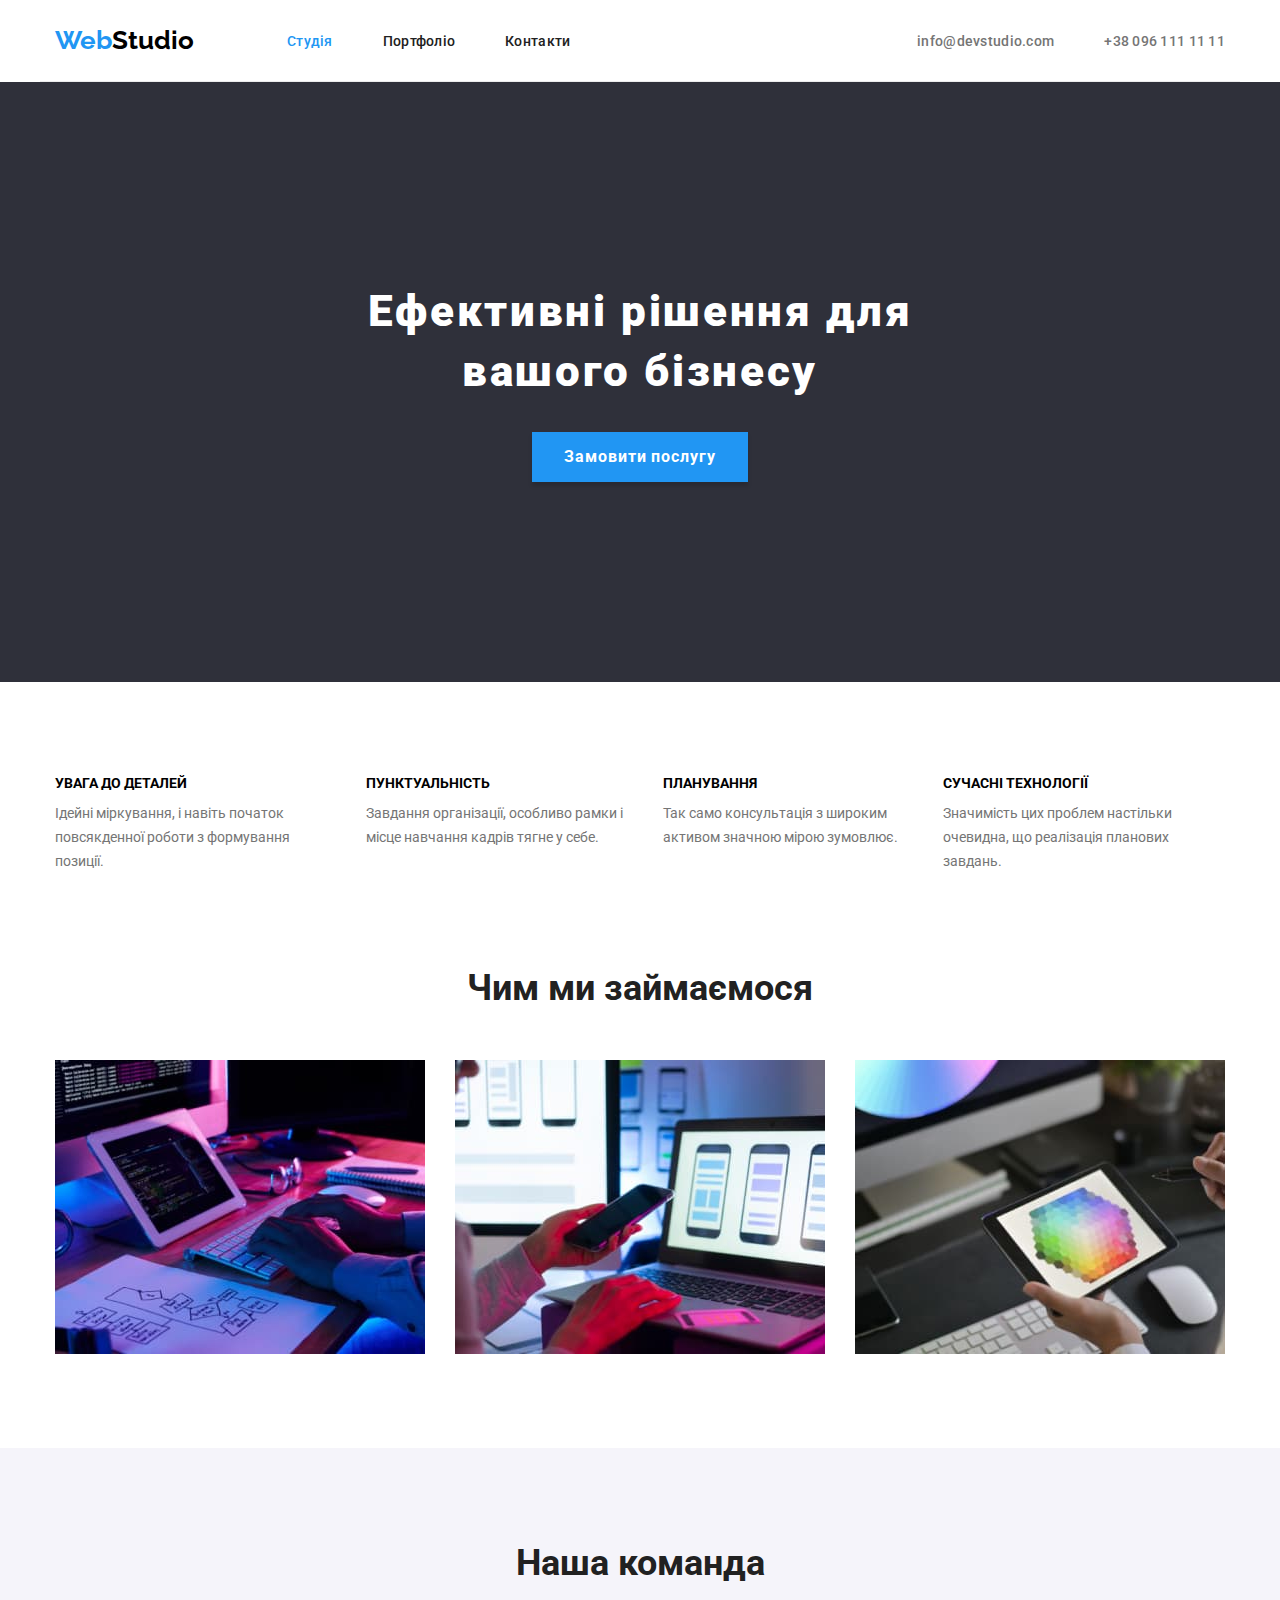
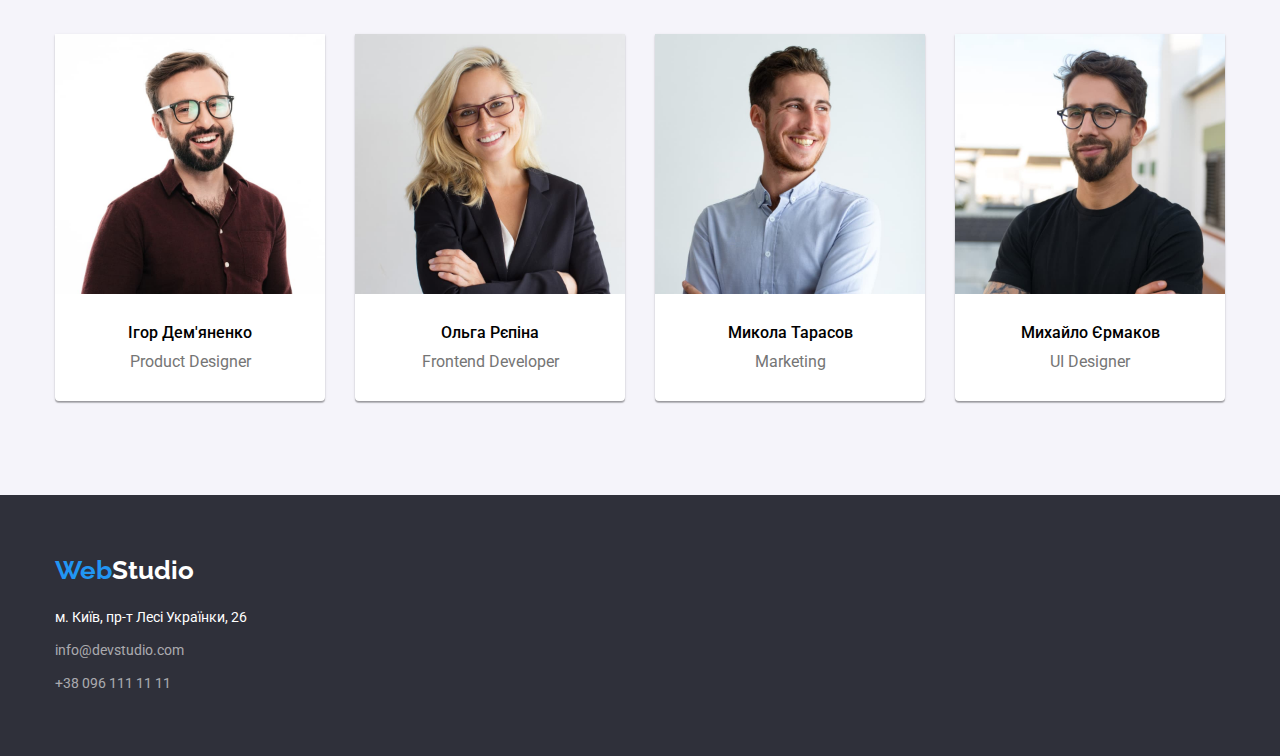
==== index.html @ 81a7fde9 "primary repository files creation" ====
<!DOCTYPE html>
<html lang="uk">
  <head>
    <meta charset="UTF-8" />
    <meta http-equiv="X-UA-Compatible" content="IE=edge" />
    <meta name="viewport" content="width=device-width, initial-scale=1.0" />
    <link rel="preconnect" href="https://fonts.googleapis.com" />
    <link rel="preconnect" href="https://fonts.gstatic.com" crossorigin />
    <link
      href="https://fonts.googleapis.com/css2?family=Raleway:wght@700&family=Roboto:wght@400;500;700;900&display=swap"
      rel="stylesheet"
    />
    <link
      rel="stylesheet"
      href="https://cdnjs.cloudflare.com/ajax/libs/modern-normalize/1.1.0/modern-normalize.min.css"
    />
    <link rel="stylesheet" href="./css/styles.css" />
    <title>WebStudio</title>
  </head>
  <body>
    <!-- Header -->
    <header class="header">
      <div class="container header-container">
        <nav class="site-nav">
          <a class="logo link" href="./" lang="en"><span class="logo-accent">Web</span>Studio</a>
          <ul class="list nav-list">
            <li class="nav-item"><a class="link link-current" href="./index.html">Студія</a></li>
            <li class="nav-item"><a class="link" href="./portfolio.html">Портфоліо</a></li>
            <li class="nav-item"><a class="link" href="">Контакти</a></li>
          </ul>
        </nav>
        <ul class="list header-contacts">
          <li class="contact-item">
            <a class="link" href="mailto:info@devstudio.com">info@devstudio.com</a>
          </li>
          <li class="contact-item">
            <a class="link" href="tel:+380961111111">+38 096 111 11 11</a>
          </li>
        </ul>
      </div>
    </header>
    <main>
      <!-- Hero -->
      <section class="section hero">
        <div class="container hero-container">
          <h1 class="hero-title">Ефективні рішення для вашого бізнесу</h1>
          <button class="hero-btn btn" type="button">Замовити послугу</button>
        </div>
      </section>
      <!-- Features -->
      <section class="section features">
        <div class="container">
          <h2 class="section-title visually-hidden">Наші переваги</h2>
          <ul class="list features-list">
            <li class="features-item">
              <h3 class="title">УВАГА ДО ДЕТАЛЕЙ</h3>
              <p class="features-info">
                Ідейні міркування, і навіть початок повсякденної роботи з формування позиції.
              </p>
            </li>
            <li class="features-item">
              <h3 class="title">ПУНКТУАЛЬНІСТЬ</h3>
              <p class="features-info">
                Завдання організації, особливо рамки і місце навчання кадрів тягне у себе.
              </p>
            </li>
            <li class="features-item">
              <h3 class="title">ПЛАНУВАННЯ</h3>
              <p class="features-info">
                Так само консультація з широким активом значною мірою зумовлює.
              </p>
            </li>
            <li class="features-item">
              <h3 class="title">СУЧАСНІ ТЕХНОЛОГІЇ</h3>
              <p class="features-info">
                Значимість цих проблем настільки очевидна, що реалізація планових завдань.
              </p>
            </li>
          </ul>
        </div>
      </section>
      <!-- specialization -->
      <section class="specialization section">
        <div class="container">
          <h2 class="section-title">Чим ми займаємося</h2>
          <ul class="specialization-list list">
            <li class="specialization-img">
              <img
                src="./images/img-desktop.jpg"
                alt="Десктопні додатки"
                width="370"
                height="294"
              />
            </li>
            <li class="specialization-img">
              <img src="./images/img-mobile.jpg" alt="Мобільні додатки" width="370" height="294" />
            </li>
            <li class="specialization-img">
              <img
                src="./images/img-design.jpg"
                alt="Дизайнерські рішення"
                width="370"
                height="294"
              />
            </li>
          </ul>
        </div>
      </section>
      <!-- Our team -->
      <section class="team-section section">
        <div class="container">
          <h2 class="section-title">Наша команда</h2>
          <ul class="team-list list">
            <li class="team-item">
              <img
                src="./images/product-designer.jpg"
                alt="Ігор Дем'яненко"
                width="270"
                height="260"
              />
              <div class="teammate-info">
                <h3 class="teammate-name">Ігор Дем'яненко</h3>
                <p class="teammate-position" lang="en">Product Designer</p>
              </div>
            </li>
            <li class="team-item">
              <img
                src="./images/frontend-developer.jpg"
                alt="Ольга Рєпіна"
                width="270"
                height="260"
              />
              <div class="teammate-info">
                <h3 class="teammate-name">Ольга Рєпіна</h3>
                <p class="teammate-position" lang="en">Frontend Developer</p>
              </div>
            </li>
            <li class="team-item">
              <img src="./images/marketing.jpg" alt="Микола Тарасов" width="270" height="260" />
              <div class="teammate-info">
                <h3 class="teammate-name">Микола Тарасов</h3>
                <p class="teammate-position" lang="en">Marketing</p>
              </div>
            </li>
            <li class="team-item">
              <img src="./images/ui-designer.jpg" alt="Михайло Єрмаков" width="270" height="260" />
              <div class="teammate-info">
                <h3 class="teammate-name">Михайло Єрмаков</h3>
                <p class="teammate-position" lang="en">UI Designer</p>
              </div>
            </li>
          </ul>
        </div>
      </section>
    </main>
    <!-- Footer -->
    <footer class="footer">
      <div class="container">
        <a class="link logo logo-footer" href="./" lang="en"
          ><span class="logo-accent">Web</span>Studio</a
        >
        <address>
          <ul class="list footer-list">
            <li class="footer-item">
              <a
                class="link our-address"
                href="https://goo.gl/maps/tJKo2RhC8Hp1i2VQ6"
                target="_blank"
                rel="noopener, noreferrer, nofollow"
              >
                м. Київ, пр-т Лесі Українки, 26</a
              >
            </li>
            <li class="footer-item">
              <a class="link" href="mailto:info@devstudio.com">info@devstudio.com</a>
            </li>
            <li class="footer-item">
              <a class="link" href="tel:+380961111111">+38 096 111 11 11</a>
            </li>
          </ul>
        </address>
      </div>
    </footer>
  </body>
</html>
---- css/styles.css ----
/* General */

:root {
  --primary-text-color: #212121;
  --secondary-text-color: #757575;
  --accent-color: #2196f3;
  --primary-button-color: #ffffff;
}

body {
  font-family: 'Roboto', sans-serif;
  font-size: 16px;
  line-height: 1.19;
}
.container {
  width: 1200px;
  margin: 0 auto;
  padding: 0 15px;
}

.section {
  padding: 94px 0;
}

h1,
h2,
h3,
h4,
h5,
h6,
p,
ul {
  padding: 0;
  margin: 0;
}

.list {
  list-style: none;
}

.link {
  text-decoration: none;
  color: rgba(255, 255, 255, 0.6);
}

.btn {
  cursor: pointer;
  font-family: inherit;
}

.section-title {
  margin-bottom: 50px;

  font-size: 36px;
  line-height: 1.17;
  color: var(--primary-text-color);
  text-align: center;
}

.visually-hidden {
  position: absolute;
  width: 1px;
  height: 1px;
  margin: -1px;
  border: 0;
  padding: 0;
  white-space: nowrap;
  clip-path: inset(100%);
  clip: rect(0 0 0 0);
  overflow: hidden;
}

/* Header */

.header-container {
  display: flex;
  align-items: center;
  padding: 0 15px;
  border-bottom: 1px solid #ececec;
}

.site-nav {
  display: flex;
  align-items: center;
}

.nav-list {
  display: flex;
}

.logo {
  padding: 25px 0;
  margin-right: 93px;

  font-family: 'Raleway', sans-serif;
  font-weight: 700;
  font-size: 26px;
  color: #000000;
}

.logo-accent {
  color: var(--accent-color);
}

.our-address {
  color: var(--primary-button-color);
}

.team {
  background-color: #f5f4fa;
}

.nav-list .link {
  padding: 32px 0;

  font-weight: 500;
  font-size: 14px;
  line-height: 1.14;
  letter-spacing: 0.02em;
  color: var(--primary-text-color);
}

.nav-item:not(:last-child) {
  margin-right: 50px;
}

.nav-list .link-current {
  color: var(--accent-color);
}

.nav-list .link:hover,
.nav-list .link:focus,
.header-contacts .link:hover,
.header-contacts .link:focus,
.footer-list .link:hover,
.footer-list .link:focus {
  color: var(--accent-color);
}

.header-contacts {
  display: flex;
  margin-left: auto;
}

.header-contacts .link {
  padding: 32px 0;

  font-weight: 500;
  font-size: 14px;
  line-height: 1.14;
  letter-spacing: 0.02em;
  color: var(--secondary-text-color);
}

.contact-item:not(:last-child) {
  margin-right: 50px;
}

/* Footer */

.footer .container {
  padding: 0 15px;
}

.footer {
  background-color: #2f303a;
  padding: 60px 0;
}

.logo-footer {
  display: inline-block;
  margin-bottom: 20px;
  margin-right: 0px;
  padding: 0;

  color: var(--primary-button-color);
}

.footer address {
  font-style: inherit;
  font-size: 14px;
  line-height: 1.71;
}

.footer-item:not(:last-child) {
  margin-bottom: 9px;
}

/* Hero */

.hero {
  padding: 200px 0;
}

.hero-container {
  padding: 0 15px;
  margin: 0 auto;
}

.hero-btn {
  display: block;
  padding: 10px 32px;
  margin: 30px auto 0;
  
  font-weight: 700;
  line-height: 1.88;
  font-size: 16px;
  text-align: center;
  letter-spacing: 0.06em;
  box-shadow: 0px 4px 4px rgba(0, 0, 0, 0.15);
  color: var(--primary-button-color);
  background-color: var(--accent-color);
  border: none;
}

.hero {
  background-color: #2f303a;
}

.hero-title {
  max-width: 700px;
  margin: 0 auto;

  font-weight: 900;
  font-size: 44px;
  line-height: 1.36;
  text-align: center;
  letter-spacing: 0.06em;
  color: var(--primary-button-color);
}

/* Features */

.features {
  padding-bottom: 0;
}

.features-list {
  display: flex;
}

.features-list .title {
  font-weight: 700;
  font-size: 14px;
  line-height: 1.14;
  text-transform: uppercase;
}

.features-info {
  margin-top: 10px;
  font-size: 14px;
  line-height: 1.71;
  color: var(--secondary-text-color);
}

.features-item:not(:last-child) {
  margin-right: 30px;
}

/* Specialization */

.specialization-list {
  display: flex;
}

.specialization-img:not(:last-child) {
  margin-right: 30px;
}

.specialization-img img {
  display: block;
  max-width: 100%;
  height: auto;
}

/* Team */

.team-section {
  background-color: #f5f4fa;
}

.team-list {
  display: flex;
}

.team-item {
  background-color: #FFFFFF;
  box-shadow: 0px 1px 3px rgba(0, 0, 0, 0.12), 0px 1px 1px rgba(0, 0, 0, 0.14), 0px 2px 1px rgba(0, 0, 0, 0.2);
  border-radius: 0px 0px 4px 4px;
}

.team-item img {
  display: block;
  max-width: 100%;
  height: auto;
}

.team-item:not(:last-child) {
  margin-right: 30px;
}

.teammate-info {
  padding: 30px 0;
}

.teammate-name {
  font-size: 16px;
  line-height: 1.17;
  font-weight: 500;
  text-align: center;
}

.teammate-position {
  margin-top: 10px;
  text-align: center;
  color: var(--secondary-text-color);
}

/* Portfolio */

.filter-list {
  display: flex;
  justify-content: center;
  margin-bottom: 56px;
}

.filter-btn {
  padding: 6px 22px;
  font-weight: 500;
  font-size: 16px;
  line-height: 1.63;
  text-align: center;
  border-radius: 4px;
  border: none;
  color: var(--primary-text-color);
}

.filter-item:not(:last-child) {
  margin-right: 8px;
}

.filter-btn:hover,
.filter-btn:focus {
  color: var(--primary-button-color);
  background-color: var(--accent-color);
}

.portfolio-item .link img {
  display: block;
  width: 100%;
  height: auto;
}

.portfolio-examples {
  display: flex;
  flex-wrap: wrap;
}

.portfolio-item:not(:nth-child(3n)) {
  margin-right: 30px;
}

.portfolio-item:nth-child(n + 4) {
  margin-top: 30px;
}

.example-description {
  padding: 20px 24px;
  border: 1px solid #eeeeee;
  border-top: 0;
}

.example-name {
  font-weight: 700;
  font-size: 18px;
  line-height: 2;
  letter-spacing: 0.06em;
  color: var(--primary-text-color);
}

.example-class {
  margin-top: 4px;
  line-height: 1.88;
  color: var(--secondary-text-color);
}
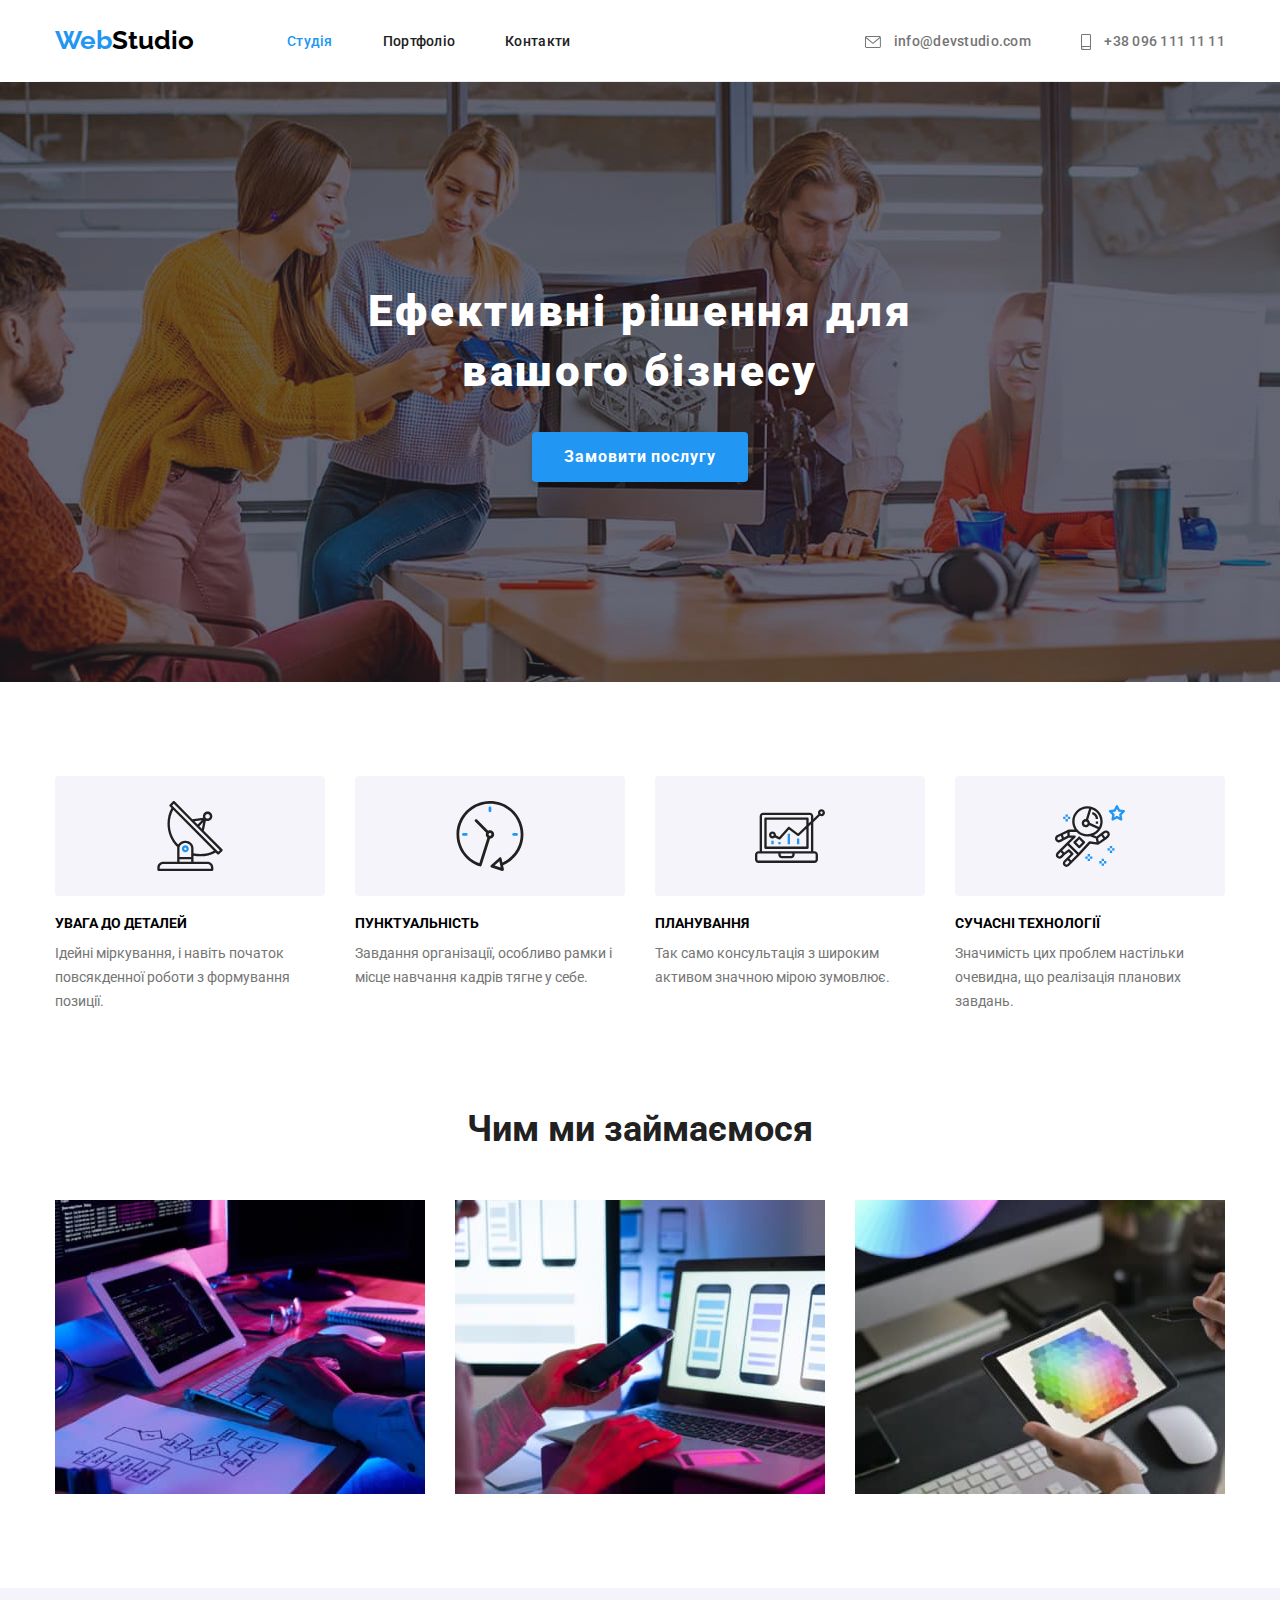
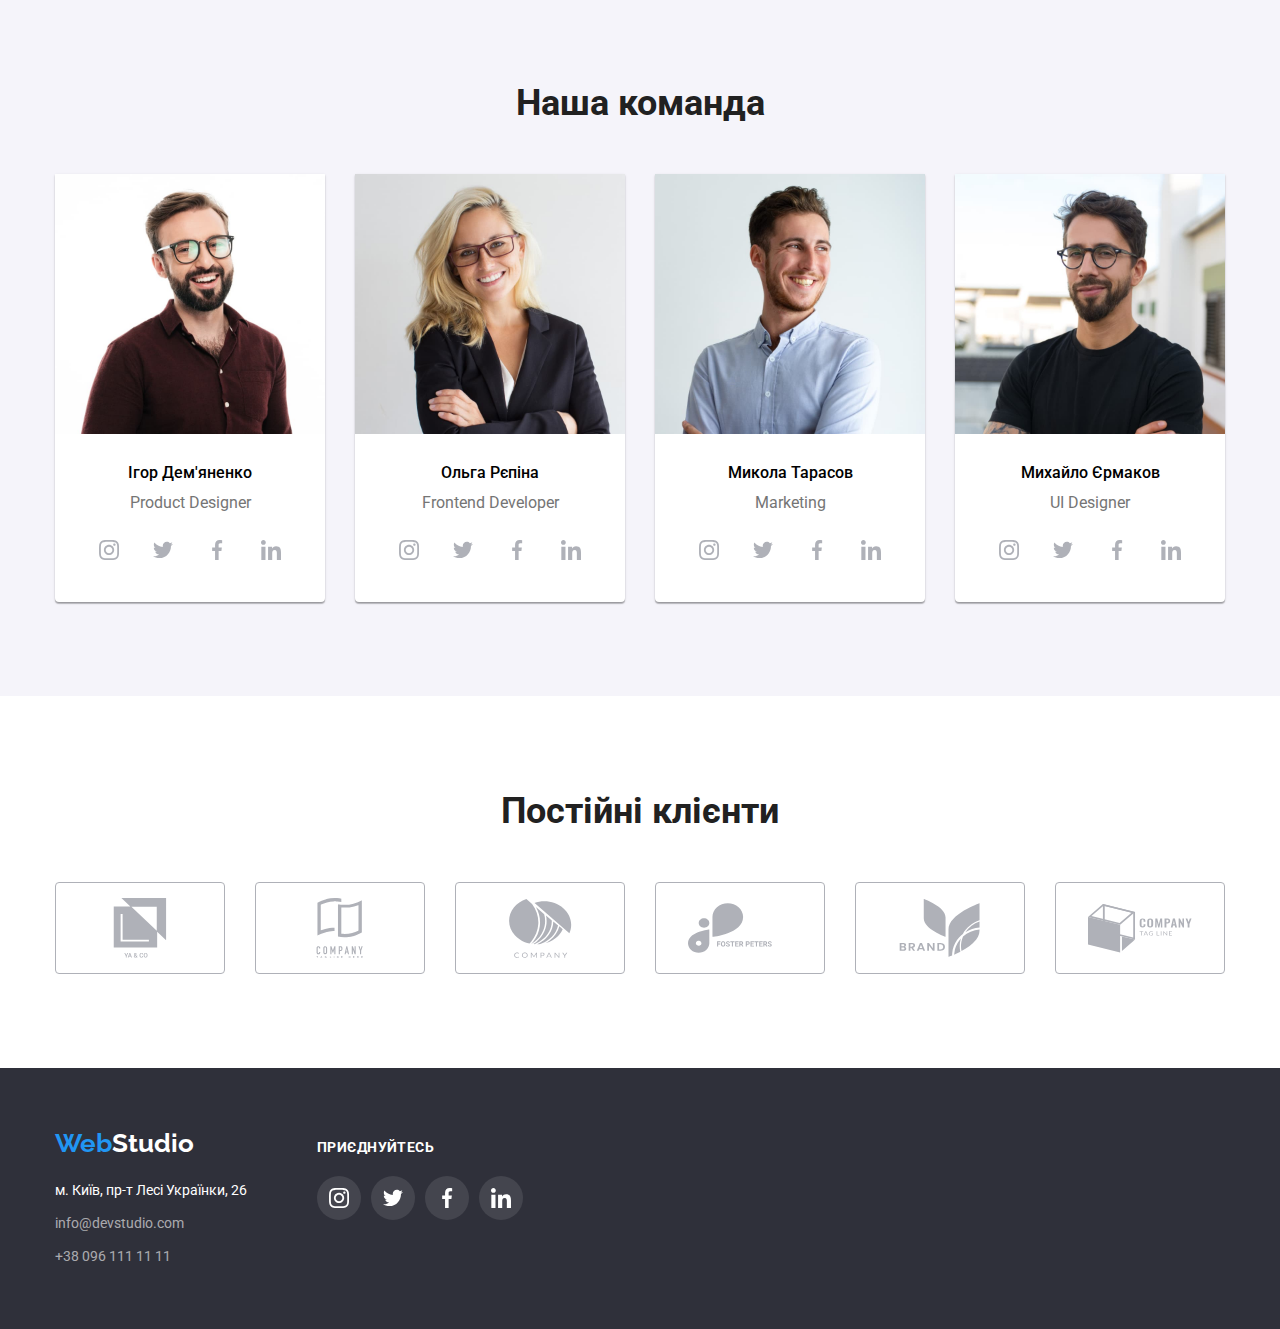
==== commit 590232a6: "main hw4 changes" ====
--- a/index.html
+++ b/index.html
@@ -31,10 +31,20 @@
         </nav>
         <ul class="list header-contacts">
           <li class="contact-item">
-            <a class="link" href="mailto:info@devstudio.com">info@devstudio.com</a>
+            <a class="link" href="mailto:info@devstudio.com">
+              <svg class="contacts-img" width="16" height="12">
+                <use href="./images/icons.svg#icon-envelope"></use>
+              </svg>
+              info@devstudio.com</a
+            >
           </li>
           <li class="contact-item">
-            <a class="link" href="tel:+380961111111">+38 096 111 11 11</a>
+            <a class="link" href="tel:+380961111111">
+              <svg class="contacts-img" width="10" height="16">
+                <use href="./images/icons.svg#icon-smartphone"></use>
+              </svg>
+              +38 096 111 11 11</a
+            >
           </li>
         </ul>
       </div>
@@ -53,24 +63,44 @@
           <h2 class="section-title visually-hidden">Наші переваги</h2>
           <ul class="list features-list">
             <li class="features-item">
+              <div class="features-picture">
+                <svg class="feature-icon" width="70" height="70">
+                  <use href="../images/icons.svg#icon-antenna"></use>
+                </svg>
+              </div>
               <h3 class="title">УВАГА ДО ДЕТАЛЕЙ</h3>
               <p class="features-info">
                 Ідейні міркування, і навіть початок повсякденної роботи з формування позиції.
               </p>
             </li>
             <li class="features-item">
+              <div class="features-picture">
+                <svg class="feature-icon" width="70" height="70">
+                  <use href="../images/icons.svg#icon-clock"></use>
+                </svg>
+              </div>
               <h3 class="title">ПУНКТУАЛЬНІСТЬ</h3>
               <p class="features-info">
                 Завдання організації, особливо рамки і місце навчання кадрів тягне у себе.
               </p>
             </li>
             <li class="features-item">
+              <div class="features-picture">
+                <svg class="feature-icon" width="70" height="70">
+                  <use href="../images/icons.svg#icon-diagram"></use>
+                </svg>
+              </div>
               <h3 class="title">ПЛАНУВАННЯ</h3>
               <p class="features-info">
                 Так само консультація з широким активом значною мірою зумовлює.
               </p>
             </li>
             <li class="features-item">
+              <div class="features-picture">
+                <svg class="feature-icon" width="70" height="70">
+                  <use href="../images/icons.svg#icon-astronaut"></use>
+                </svg>
+              </div>
               <h3 class="title">СУЧАСНІ ТЕХНОЛОГІЇ</h3>
               <p class="features-info">
                 Значимість цих проблем настільки очевидна, що реалізація планових завдань.
@@ -121,6 +151,36 @@
               <div class="teammate-info">
                 <h3 class="teammate-name">Ігор Дем'яненко</h3>
                 <p class="teammate-position" lang="en">Product Designer</p>
+                <ul class="social-icons list">
+                  <li class="social-item">
+                    <a href="" class="social-link link">
+                      <svg class="social-icon" width="20" height="20">
+                        <use href="./images/icons.svg#icon-instagram"></use>
+                      </svg>
+                    </a>
+                  </li>
+                  <li class="social-item">
+                    <a href="" class="social-link link">
+                      <svg class="social-icon" width="20" height="20">
+                        <use href="./images/icons.svg#icon-twitter"></use>
+                      </svg>
+                    </a>
+                  </li>
+                  <li class="social-item">
+                    <a href="" class="social-link link">
+                      <svg class="social-icon" width="20" height="20">
+                        <use href="./images/icons.svg#icon-facebook"></use>
+                      </svg>
+                    </a>
+                  </li>
+                  <li class="social-item">
+                    <a href="" class="social-link link">
+                      <svg class="social-icon" width="20" height="20">
+                        <use href="./images/icons.svg#icon-linkedin"></use>
+                      </svg>
+                    </a>
+                  </li>
+                </ul>
               </div>
             </li>
             <li class="team-item">
@@ -133,6 +193,36 @@
               <div class="teammate-info">
                 <h3 class="teammate-name">Ольга Рєпіна</h3>
                 <p class="teammate-position" lang="en">Frontend Developer</p>
+                <ul class="social-icons list">
+                  <li class="social-item">
+                    <a href="" class="social-link link">
+                      <svg class="social-icon" width="20" height="20">
+                        <use href="./images/icons.svg#icon-instagram"></use>
+                      </svg>
+                    </a>
+                  </li>
+                  <li class="social-item">
+                    <a href="" class="social-link link">
+                      <svg class="social-icon" width="20" height="20">
+                        <use href="./images/icons.svg#icon-twitter"></use>
+                      </svg>
+                    </a>
+                  </li>
+                  <li class="social-item">
+                    <a href="" class="social-link link">
+                      <svg class="social-icon" width="20" height="20">
+                        <use href="./images/icons.svg#icon-facebook"></use>
+                      </svg>
+                    </a>
+                  </li>
+                  <li class="social-item">
+                    <a href="" class="social-link link">
+                      <svg class="social-icon" width="20" height="20">
+                        <use href="./images/icons.svg#icon-linkedin"></use>
+                      </svg>
+                    </a>
+                  </li>
+                </ul>
               </div>
             </li>
             <li class="team-item">
@@ -140,6 +230,36 @@
               <div class="teammate-info">
                 <h3 class="teammate-name">Микола Тарасов</h3>
                 <p class="teammate-position" lang="en">Marketing</p>
+                <ul class="social-icons list">
+                  <li class="social-item">
+                    <a href="" class="social-link link">
+                      <svg class="social-icon" width="20" height="20">
+                        <use href="./images/icons.svg#icon-instagram"></use>
+                      </svg>
+                    </a>
+                  </li>
+                  <li class="social-item">
+                    <a href="" class="social-link link">
+                      <svg class="social-icon" width="20" height="20">
+                        <use href="./images/icons.svg#icon-twitter"></use>
+                      </svg>
+                    </a>
+                  </li>
+                  <li class="social-item">
+                    <a href="" class="social-link link">
+                      <svg class="social-icon" width="20" height="20">
+                        <use href="./images/icons.svg#icon-facebook"></use>
+                      </svg>
+                    </a>
+                  </li>
+                  <li class="social-item">
+                    <a href="" class="social-link link">
+                      <svg class="social-icon" width="20" height="20">
+                        <use href="./images/icons.svg#icon-linkedin"></use>
+                      </svg>
+                    </a>
+                  </li>
+                </ul>
               </div>
             </li>
             <li class="team-item">
@@ -147,7 +267,89 @@
               <div class="teammate-info">
                 <h3 class="teammate-name">Михайло Єрмаков</h3>
                 <p class="teammate-position" lang="en">UI Designer</p>
-              </div>
+                <ul class="social-icons list">
+                  <li class="social-item">
+                    <a href="" class="social-link link">
+                      <svg class="social-icon" width="20" height="20">
+                        <use href="./images/icons.svg#icon-instagram"></use>
+                      </svg>
+                    </a>
+                  </li>
+                  <li class="social-item">
+                    <a href="" class="social-link link">
+                      <svg class="social-icon" width="20" height="20">
+                        <use href="./images/icons.svg#icon-twitter"></use>
+                      </svg>
+                    </a>
+                  </li>
+                  <li class="social-item">
+                    <a href="" class="social-link link">
+                      <svg class="social-icon" width="20" height="20">
+                        <use href="./images/icons.svg#icon-facebook"></use>
+                      </svg>
+                    </a>
+                  </li>
+                  <li class="social-item">
+                    <a href="" class="social-link link">
+                      <svg class="social-icon" width="20" height="20">
+                        <use href="./images/icons.svg#icon-linkedin"></use>
+                      </svg>
+                    </a>
+                  </li>
+                </ul>
+              </div>
+            </li>
+          </ul>
+        </div>
+      </section>
+
+      <!-- Clients -->
+
+      <section class="section clients">
+        <div class="container">
+          <h2 class="section-title">Постійні клієнти</h2>
+          <ul class="client-list list">
+            <li class="client-item">
+              <a class="link client-link" href="">
+                <svg class="client-icon" width="106" height="60">
+                  <use href="./images/icons.svg#icon-client-1"></use>
+                </svg>
+              </a>
+            </li>
+            <li class="client-item">
+              <a class="link client-link" href="">
+                <svg class="client-icon" width="106" height="60">
+                  <use href="./images/icons.svg#icon-client-2"></use>
+                </svg>
+              </a>
+            </li>
+            <li class="client-item">
+              <a class="link client-link" href="">
+                <svg class="client-icon" width="106" height="60">
+                  <use href="./images/icons.svg#icon-client-3"></use>
+                </svg>
+              </a>
+            </li>
+            <li class="client-item">
+              <a class="link client-link" href="">
+                <svg class="client-icon" width="106" height="60">
+                  <use href="./images/icons.svg#icon-client-4"></use>
+                </svg>
+              </a>
+            </li>
+            <li class="client-item">
+              <a class="link client-link" href="">
+                <svg class="client-icon" width="106" height="60">
+                  <use href="./images/icons.svg#icon-client-5"></use>
+                </svg>
+              </a>
+            </li>
+            <li class="client-item">
+              <a class="link client-link" href="">
+                <svg class="client-icon" width="106" height="60">
+                  <use href="./images/icons.svg#icon-client-6"></use>
+                </svg>
+              </a>
             </li>
           </ul>
         </div>
@@ -155,30 +357,65 @@
     </main>
     <!-- Footer -->
     <footer class="footer">
-      <div class="container">
-        <a class="link logo logo-footer" href="./" lang="en"
-          ><span class="logo-accent">Web</span>Studio</a
-        >
-        <address>
-          <ul class="list footer-list">
-            <li class="footer-item">
-              <a
-                class="link our-address"
-                href="https://goo.gl/maps/tJKo2RhC8Hp1i2VQ6"
-                target="_blank"
-                rel="noopener, noreferrer, nofollow"
-              >
-                м. Київ, пр-т Лесі Українки, 26</a
-              >
-            </li>
-            <li class="footer-item">
-              <a class="link" href="mailto:info@devstudio.com">info@devstudio.com</a>
-            </li>
-            <li class="footer-item">
-              <a class="link" href="tel:+380961111111">+38 096 111 11 11</a>
-            </li>
-          </ul>
-        </address>
+      <div class="container footer-container">
+        <div>
+          <a class="link logo logo-footer" href="./" lang="en"
+            ><span class="logo-accent">Web</span>Studio</a
+          >
+          <address>
+            <ul class="list footer-list">
+              <li class="footer-item">
+                <a
+                  class="link our-address"
+                  href="https://goo.gl/maps/tJKo2RhC8Hp1i2VQ6"
+                  target="_blank"
+                  rel="noopener, noreferrer, nofollow"
+                >
+                  м. Київ, пр-т Лесі Українки, 26</a
+                >
+              </li>
+              <li class="footer-item">
+                <a class="link" href="mailto:info@devstudio.com">info@devstudio.com</a>
+              </li>
+              <li class="footer-item">
+                <a class="link" href="tel:+380961111111">+38 096 111 11 11</a>
+              </li>
+            </ul>
+          </address>
+        </div>
+        <div class="footer-socials">
+          <h3 class="title socials-title">Приєднуйтесь</h3>
+          <ul class="social-icons list">
+            <li class="social-item">
+              <a href="" class="social-link link">
+                <svg class="social-icon" width="20" height="20">
+                  <use href="./images/icons.svg#icon-instagram"></use>
+                </svg>
+              </a>
+            </li>
+            <li class="social-item">
+              <a href="" class="social-link link">
+                <svg class="social-icon" width="20" height="20">
+                  <use href="./images/icons.svg#icon-twitter"></use>
+                </svg>
+              </a>
+            </li>
+            <li class="social-item">
+              <a href="" class="social-link link">
+                <svg class="social-icon" width="20" height="20">
+                  <use href="./images/icons.svg#icon-facebook"></use>
+                </svg>
+              </a>
+            </li>
+            <li class="social-item">
+              <a href="" class="social-link link">
+                <svg class="social-icon" width="20" height="20">
+                  <use href="./images/icons.svg#icon-linkedin"></use>
+                </svg>
+              </a>
+            </li>
+          </ul>
+        </div>
       </div>
     </footer>
   </body>
--- a/css/styles.css
+++ b/css/styles.css
@@ -5,6 +5,7 @@
   --secondary-text-color: #757575;
   --accent-color: #2196f3;
   --primary-button-color: #ffffff;
+  --main-svg-color: #afb1b8;
 }
 
 body {
@@ -156,6 +157,17 @@
   margin-right: 50px;
 }
 
+.contacts-img {
+  margin-right: 10px;
+  fill: var(--secondary-text-color);
+  vertical-align: middle;
+}
+
+.header-contacts .link:hover .contacts-img,
+.header-contacts .link:focus .contacts-img {
+  fill: var(--accent-color);
+}
+
 /* Footer */
 
 .footer .container {
@@ -163,8 +175,16 @@
 }
 
 .footer {
+  max-width: 1600px;
+  margin-left: auto;
+  margin-right: auto;
+  padding: 60px 0;
+
   background-color: #2f303a;
-  padding: 60px 0;
+}
+
+.footer-container {
+  display: flex;
 }
 
 .logo-footer {
@@ -186,6 +206,59 @@
   margin-bottom: 9px;
 }
 
+.footer-socials {
+  padding-top: 12px;
+  margin-left: 70px;
+}
+
+.footer-socials .socials-title {
+  text-transform: uppercase;
+  color: var(--primary-button-color);
+  font-size: 14px;
+  line-height: 1.14;
+  letter-spacing: 0.03em;
+}
+
+.footer-socials .social-icons {
+  display: flex;
+  justify-content: center;
+  margin-top: 20px;
+}
+
+.footer-socials .social-item {
+  width: 44px;
+  height: 44px;
+  margin-right: 10px;
+}
+
+.footer-socials .social-item:last-child {
+  margin-right: 0;
+}
+
+.footer-socials .social-link {
+  width: 100%;
+  height: 100%;
+  display: flex;
+  align-items: center;
+  justify-content: center;
+  border-radius: 50%;
+  background-color: rgba(255, 255, 255, 0.1);
+  color: var(--primary-button-color);
+}
+
+.footer-socials .social-icon {
+  fill: var(--primary-button-color);
+}
+
+.footer-socials .social-link:hover,
+.footer-socials .social-link:focus {
+  background-color: var(--accent-color);
+}
+
+.footer-socials .social-link:hover .social-icon .footer-socials .social-link:focus .social-icon {
+  fill: currentColor;
+}
+
 /* Hero */
 
 .hero {
@@ -201,7 +274,7 @@
   display: block;
   padding: 10px 32px;
   margin: 30px auto 0;
-  
+
   font-weight: 700;
   line-height: 1.88;
   font-size: 16px;
@@ -211,10 +284,20 @@
   color: var(--primary-button-color);
   background-color: var(--accent-color);
   border: none;
+  border-radius: 4px;
 }
 
 .hero {
-  background-color: #2f303a;
+  max-width: 1600px;
+  height: 600px;
+  margin-left: auto;
+  margin-right: auto;
+
+  background-color: #c4c4c4;
+  background-image: linear-gradient(to right, rgba(47, 48, 58, 0.4), rgba(47, 48, 58, 0.4)),
+    url(../images/hero.jpg);
+  background-position: center;
+  background-repeat: no-repeat;
 }
 
 .hero-title {
@@ -257,6 +340,18 @@
   margin-right: 30px;
 }
 
+.features-picture {
+  display: flex;
+  justify-content: center;
+  align-items: center;
+  height: 120px;
+  width: 270px;
+  background-color: #f5f4fa;
+  border-radius: 4px;
+  margin-bottom: 20px;
+}
+
+
 /* Specialization */
 
 .specialization-list {
@@ -276,6 +371,9 @@
 /* Team */
 
 .team-section {
+  max-width: 1600px;
+  margin-left: auto;
+  margin-right: auto;
   background-color: #f5f4fa;
 }
 
@@ -284,8 +382,9 @@
 }
 
 .team-item {
-  background-color: #FFFFFF;
-  box-shadow: 0px 1px 3px rgba(0, 0, 0, 0.12), 0px 1px 1px rgba(0, 0, 0, 0.14), 0px 2px 1px rgba(0, 0, 0, 0.2);
+  background-color: #ffffff;
+  box-shadow: 0px 1px 3px rgba(0, 0, 0, 0.12), 0px 1px 1px rgba(0, 0, 0, 0.14),
+    0px 2px 1px rgba(0, 0, 0, 0.2);
   border-radius: 0px 0px 4px 4px;
 }
 
@@ -300,7 +399,7 @@
 }
 
 .teammate-info {
-  padding: 30px 0;
+  padding: 30px 32px;
 }
 
 .teammate-name {
@@ -314,6 +413,88 @@
   margin-top: 10px;
   text-align: center;
   color: var(--secondary-text-color);
+}
+
+.teammate-info .social-icons {
+  display: flex;
+  justify-content: center;
+  margin-top: 16px;
+}
+
+.teammate-info .social-item {
+  width: 44px;
+  height: 44px;
+  margin-right: 10px;
+}
+
+.teammate-info .social-item:last-child {
+  margin-right: 0;
+}
+
+.teammate-info .social-link {
+  width: 100%;
+  height: 100%;
+  display: flex;
+  align-items: center;
+  justify-content: center;
+  border-radius: 50%;
+  background-color: inherit;
+  color: var(--primary-button-color);
+}
+
+.teammate-info .social-icon {
+  fill: var(--main-svg-color);
+}
+
+.teammate-info .social-link:hover,
+.teammate-info .social-link:focus {
+  background-color: var(--accent-color);
+}
+
+.teammate-info .social-link:hover .social-icon,
+.teammate-info .social-link:focus .social-icon {
+  fill: var(--primary-button-color);
+}
+
+/* Clients */
+
+.client-list {
+  display: flex;
+}
+
+.client-item {
+  width: 170px;
+  height: 92px;
+}
+
+.client-item:not(:last-child) {
+  margin-right: 30px;
+}
+
+.client-link {
+  width: 100%;
+  height: 100%;
+  display: flex;
+  align-items: center;
+  justify-content: center;
+  padding: 16px 32px;
+  border: 1px solid #afb1b8;
+  border-radius: 4px;
+  background-color: inherit;
+}
+
+.client-icon {
+  fill: var(--main-svg-color);
+}
+
+.client-link:hover,
+.client-link:focus {
+  border-color: var(--accent-color);
+}
+
+.client-link:hover .client-icon,
+.client-link:focus .client-icon {
+  fill: var(--accent-color);
 }
 
 /* Portfolio */
@@ -343,6 +524,14 @@
 .filter-btn:focus {
   color: var(--primary-button-color);
   background-color: var(--accent-color);
+  box-shadow: 0px 3px 1px rgba(0, 0, 0, 0.1), 0px 1px 2px rgba(0, 0, 0, 0.08),
+    0px 2px 2px rgba(0, 0, 0, 0.12);
+}
+
+.portfolio-item:hover,
+.portfolio-item:focus {
+  box-shadow: 0px 1px 1px rgba(0, 0, 0, 0.12), 0px 4px 4px rgba(0, 0, 0, 0.06),
+    1px 4px 6px rgba(0, 0, 0, 0.16);
 }
 
 .portfolio-item .link img {
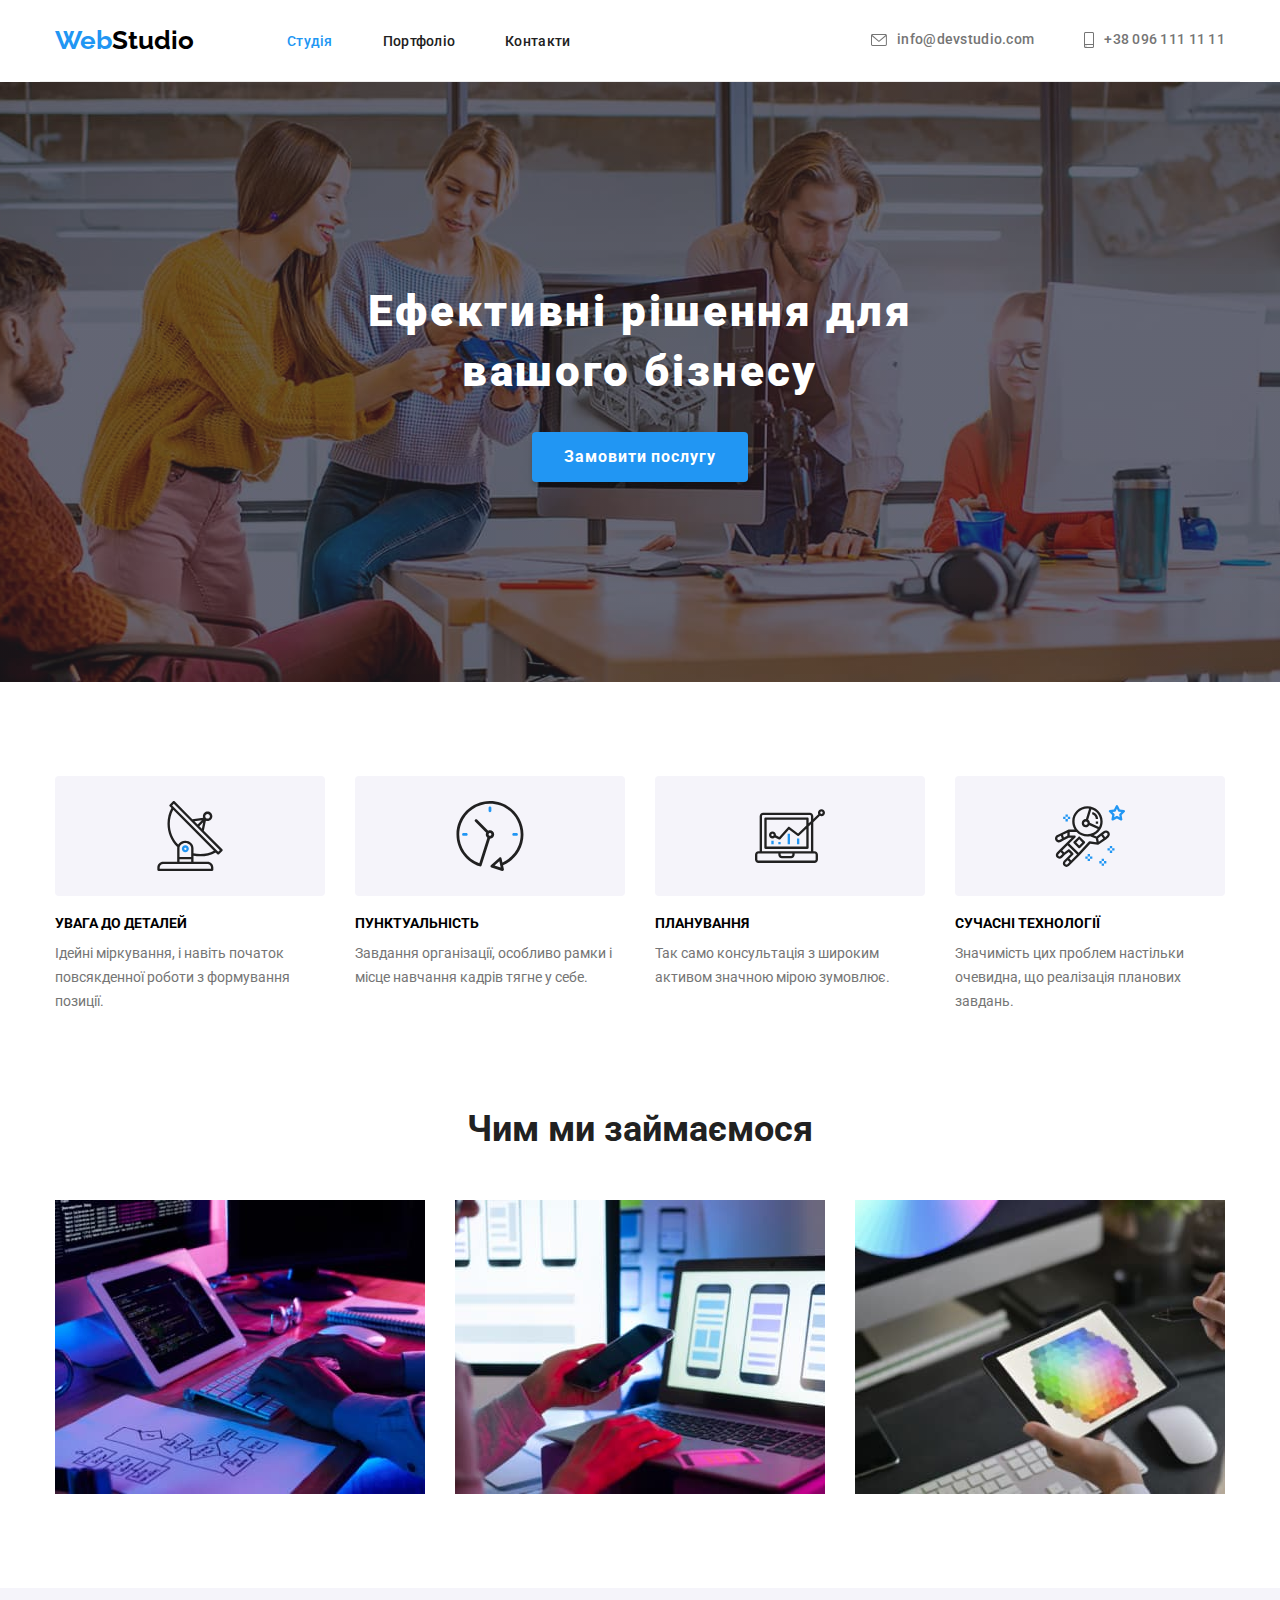
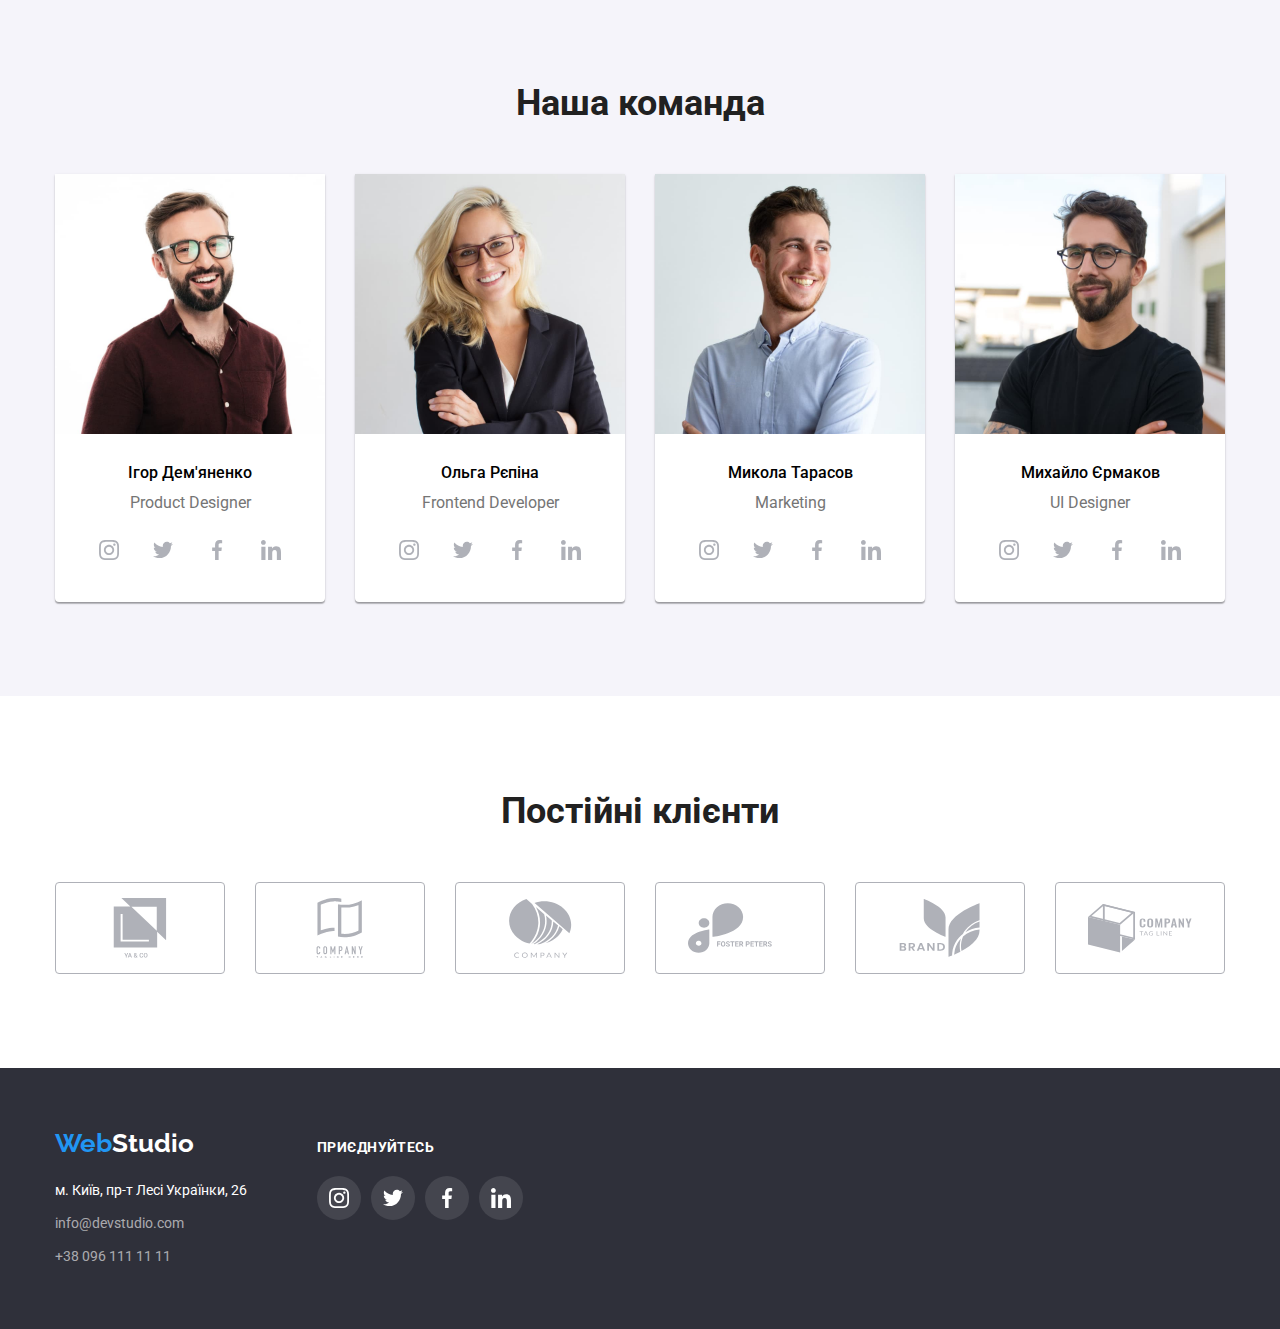
==== commit 38dac9a3: "fixed header icons" ====
--- a/index.html
+++ b/index.html
@@ -31,7 +31,7 @@
         </nav>
         <ul class="list header-contacts">
           <li class="contact-item">
-            <a class="link" href="mailto:info@devstudio.com">
+            <a class="link contact-link" href="mailto:info@devstudio.com">
               <svg class="contacts-img" width="16" height="12">
                 <use href="./images/icons.svg#icon-envelope"></use>
               </svg>
@@ -39,7 +39,7 @@
             >
           </li>
           <li class="contact-item">
-            <a class="link" href="tel:+380961111111">
+            <a class="link contact-link" href="tel:+380961111111">
               <svg class="contacts-img" width="10" height="16">
                 <use href="./images/icons.svg#icon-smartphone"></use>
               </svg>
@@ -65,7 +65,7 @@
             <li class="features-item">
               <div class="features-picture">
                 <svg class="feature-icon" width="70" height="70">
-                  <use href="../images/icons.svg#icon-antenna"></use>
+                  <use href="./images/icons.svg#icon-antenna"></use>
                 </svg>
               </div>
               <h3 class="title">УВАГА ДО ДЕТАЛЕЙ</h3>
@@ -76,7 +76,7 @@
             <li class="features-item">
               <div class="features-picture">
                 <svg class="feature-icon" width="70" height="70">
-                  <use href="../images/icons.svg#icon-clock"></use>
+                  <use href="./images/icons.svg#icon-clock"></use>
                 </svg>
               </div>
               <h3 class="title">ПУНКТУАЛЬНІСТЬ</h3>
@@ -87,7 +87,7 @@
             <li class="features-item">
               <div class="features-picture">
                 <svg class="feature-icon" width="70" height="70">
-                  <use href="../images/icons.svg#icon-diagram"></use>
+                  <use href="./images/icons.svg#icon-diagram"></use>
                 </svg>
               </div>
               <h3 class="title">ПЛАНУВАННЯ</h3>
@@ -98,7 +98,7 @@
             <li class="features-item">
               <div class="features-picture">
                 <svg class="feature-icon" width="70" height="70">
-                  <use href="../images/icons.svg#icon-astronaut"></use>
+                  <use href="./images/icons.svg#icon-astronaut"></use>
                 </svg>
               </div>
               <h3 class="title">СУЧАСНІ ТЕХНОЛОГІЇ</h3>
--- a/css/styles.css
+++ b/css/styles.css
@@ -153,6 +153,12 @@
   color: var(--secondary-text-color);
 }
 
+.contact-link {
+  display: flex;
+  align-items: center;
+  justify-content: center;
+}
+
 .contact-item:not(:last-child) {
   margin-right: 50px;
 }
@@ -160,7 +166,6 @@
 .contacts-img {
   margin-right: 10px;
   fill: var(--secondary-text-color);
-  vertical-align: middle;
 }
 
 .header-contacts .link:hover .contacts-img,
